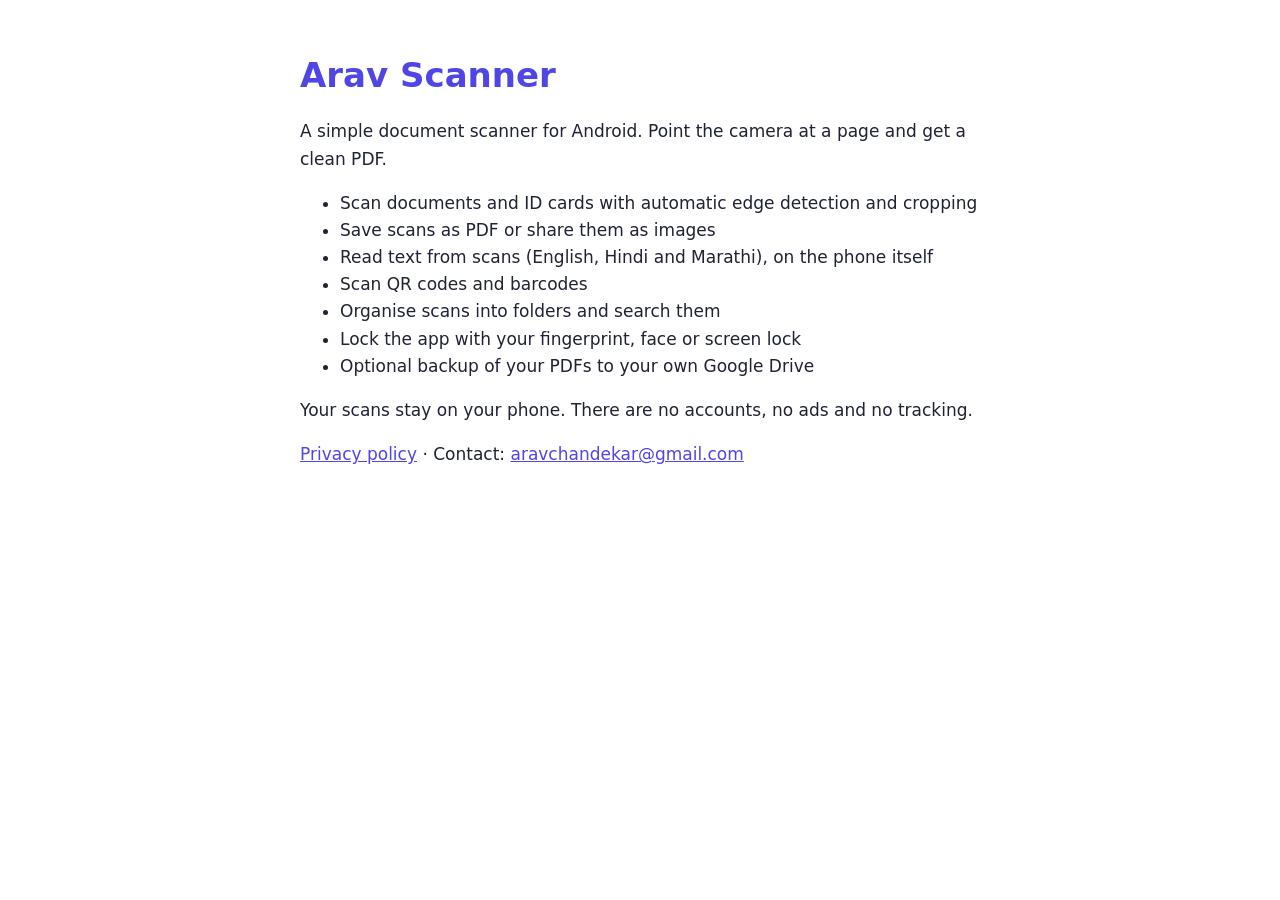
==== index.html @ b822b4e8 "Add Arav Scanner home page and privacy policy Co-Authored-By: claude-flow <ruv@ruv.net>" ====
<!doctype html>
<html lang="en">
<head>
<meta charset="utf-8">
<meta name="viewport" content="width=device-width, initial-scale=1">
<title>Arav Scanner</title>
<link rel="stylesheet" href="style.css">
</head>
<body>
<main>
<h1>Arav Scanner</h1>
<p>A simple document scanner for Android. Point the camera at a page and get a clean PDF.</p>
<ul>
<li>Scan documents and ID cards with automatic edge detection and cropping</li>
<li>Save scans as PDF or share them as images</li>
<li>Read text from scans (English, Hindi and Marathi), on the phone itself</li>
<li>Scan QR codes and barcodes</li>
<li>Organise scans into folders and search them</li>
<li>Lock the app with your fingerprint, face or screen lock</li>
<li>Optional backup of your PDFs to your own Google Drive</li>
</ul>
<p>Your scans stay on your phone. There are no accounts, no ads and no tracking.</p>
<p><a href="privacy.html">Privacy policy</a> · Contact: <a href="mailto:aravchandekar@gmail.com">aravchandekar@gmail.com</a></p>
</main>
</body>
</html>
---- style.css ----
body { font: 17px/1.6 system-ui, sans-serif; color: #1f2333; background: #fff; margin: 0; }
main { max-width: 680px; margin: 0 auto; padding: 32px 16px; }
h1 { color: #4f46e5; line-height: 1.2; }
h2 { font-size: 1.15em; margin-top: 1.8em; }
a { color: #4f46e5; }
@media (prefers-color-scheme: dark) {
  body { color: #e6e7ee; background: #14151c; }
  h1, a { color: #a5b4fc; }
}
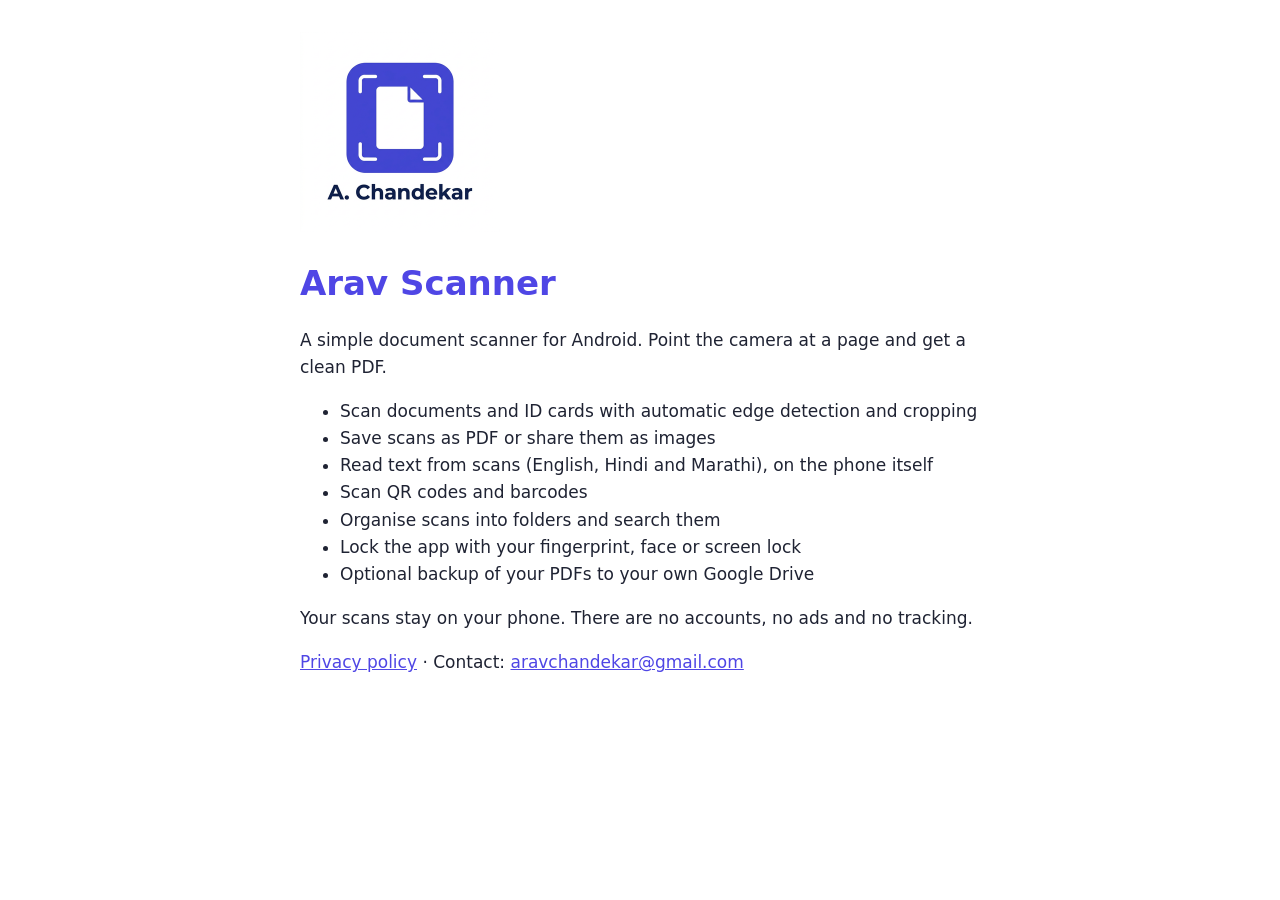
==== commit d51f9742: "Add logo to home page Co-Authored-By: claude-flow <ruv@ruv.net>" ====
--- a/index.html
+++ b/index.html
@@ -5,9 +5,11 @@
 <meta name="viewport" content="width=device-width, initial-scale=1">
 <title>Arav Scanner</title>
 <link rel="stylesheet" href="style.css">
+<link rel="icon" href="logo.png">
 </head>
 <body>
 <main>
+<img src="logo.png" alt="A. Chandekar logo" width="200" height="200">
 <h1>Arav Scanner</h1>
 <p>A simple document scanner for Android. Point the camera at a page and get a clean PDF.</p>
 <ul>
